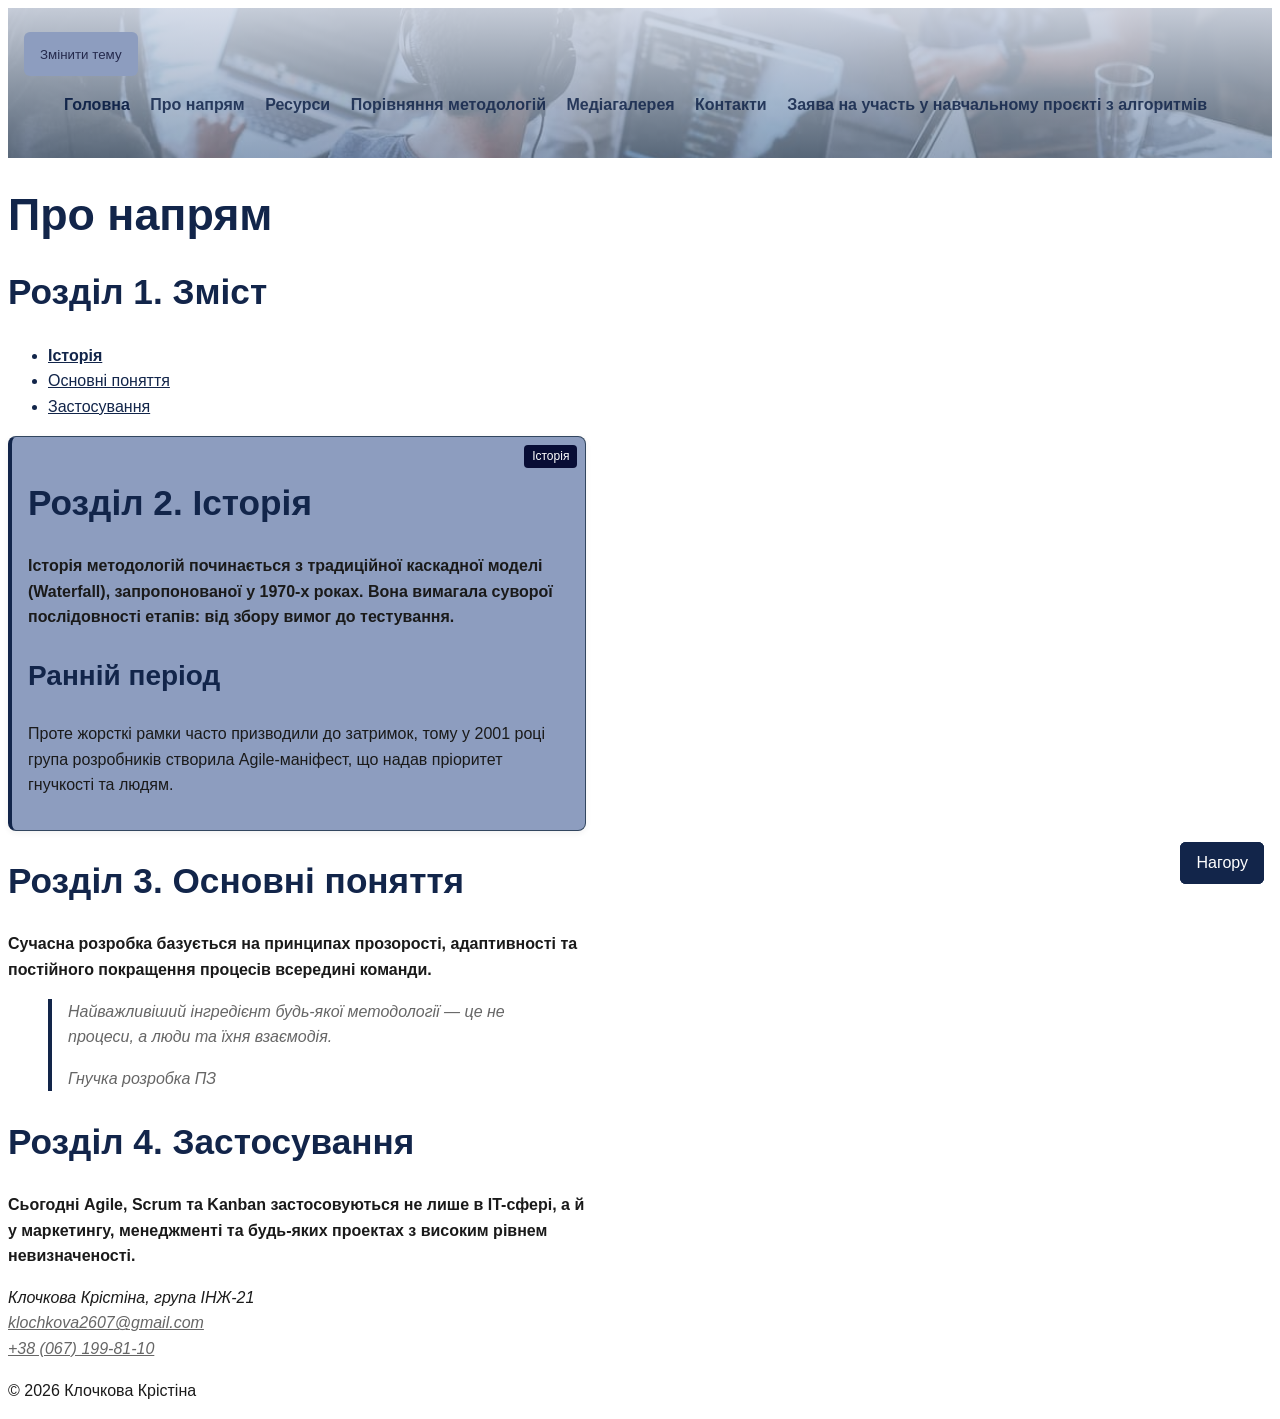
==== about.html @ 75178654 "Implement z-index CSS variables system" ====
<!DOCTYPE html>
<html lang="uk">
<head>
    <meta charset="UTF-8">
    <meta name="viewport" content="width=device-width, initial-scale=1.0">
    <meta name="description" content="Навчальний сайт про методології розробки програмного забезпечення
    ">
    <meta name="author" content="Клочкова Крістіна">
    <title>Про напрям - історія,основні поняття, застосування</title>

<link rel="icon" type="image/jpeg" href="img/favicon.ico.ico">

<meta property="og:title" content="Методологія розробки програмного забезпечення">
<meta property="og:description" content="Навчальний проєкт з дисципліни ВТВД.">
<meta property="og:type" content="website">
<meta property="og:image" content="https://your-website.com">
<meta property="og:url" content="https://your-website.com">

<link rel="stylesheet" href="css/style.css">

</head>
<body id="top"> 
    <header>   

    <button type="button" type="submit" class="btn class=theme-toggle" id="themeToggleBtn" onclick="toggleTheme()" aria-label="Переключити тему"> Змінити тему
    </button>

    <script>
    function toggleTheme() {
    const root = document.documentElement;
    const isDark = root.classList.toggle('dark-theme');
  
    localStorage.setItem('theme', isDark ? 'dark' : 'light');
}

    (function() {
    const savedTheme = localStorage.getItem('theme');
    if (savedTheme === 'dark') {
    document.documentElement.classList.add('dark-theme');
  }
})();
    </script>

     <nav class="menu">
            <ul>
                <li class="menu__item">
                    <a href="index.html" class="menu__link" aria-current="page">Головна</a>
                </li>
                <li class="menu__item">
                    <a href="about.html" class="menu__link">Про напрям</a>
                </li>
                <li class="menu__item">
                    <a href="pages/resources.html" class="menu__link">Ресурси</a>
                </li>
                <li class="menu__item">
                    <a href="../comparison.html" class="menu__link">Порівняння методологій</a>
                </li>
                <li class="menu__item">
                    <a href="gallery.html" class="menu__link">Медіагалерея</a>
                </li>
                <li class="menu__item">
                    <a href="contacts.html" class="menu__link">Контакти</a>
                </li>
                <li class="menu__item">
                    <a href="application.html" class="menu__link">Заява на участь у навчальному проєкті з алгоритмів</a>
                </li>
            </ul>
        </nav>
 </header>

 <main>
    <h1>Про напрям</h1>

    <h2>Зміст</h2>
    <ul>
        <li><a href="#history">Історія</a></li>
        <li><a href="#concepts">Основні поняття</a></li>
        <li><a href="#usage">Застосування</a></li>
    </ul>

    <section class="card"> 
    <span class="badge">Історія</span>
    <h2 id="history">Історія</h2> 
    <p>Історія методологій починається з традиційної каскадної моделі (Waterfall), запропонованої у 1970-х роках. Вона вимагала суворої послідовності етапів: від збору вимог до тестування.</p>
    

    <h3>Ранній період</h3> 
    <p>Проте жорсткі рамки часто призводили до затримок, тому у 2001 році група розробників створила Agile-маніфест, що надав пріоритет гнучкості та людям.</p>
    </section>
    
    <section>
    <p><a href="#top" class="back-to-top">Нагору</a></p>
    </section>

    <section>  
    <h2 id="concepts">Основні поняття</h2>
    <p>Сучасна розробка базується на принципах прозорості, адаптивності та постійного покращення процесів всередині команди.</p>

    <blockquote>
        <p>Найважливіший інгредієнт будь-якої методології — це не процеси, а люди та їхня взаємодія.</p>
        <footer><cite>Гнучка розробка ПЗ</cite></footer>
    </blockquote>
    
    <p><a href="#top" class="back-to-top">Нагору</a></p>
    </section>

    <section> 
    <h2 id="usage">Застосування</h2>
    <p>Сьогодні Agile, Scrum та Kanban застосовуються не лише в IT-сфері, а й у маркетингу, менеджменті та будь-яких проектах з високим рівнем невизначеності.</p>
    
    <p><a href="#top" class="back-to-top">Нагору</a></p>
    </section>

 </main>
    <footer>
        <address>
            Клочкова Крістіна, група ІНЖ-21<br>
            <a href="mailto:your.email@example.com">klochkova2607@gmail.com</a><br>
            <a href="tel:+380671234567">+38 (067) 199-81-10</a>
        </address>
        <p>&copy; 2026 Клочкова Крістіна</p>
    </footer>
</body>
</html>
---- css/style.css ----
*, *::before, *::after {
  box-sizing: border-box;
}

/* ===== Змінні ===== */
:root {
  --color-primary:       hsl(220, 61%, 18%);
  --color-primary-light: hsl(219, 47%, 36%);
  --color-primary-soft:  hsl(220, 28%, 65%);
  --color-text:          hsl(0, 0%, 10%);
  --color-text-muted:    hsl(0, 0%, 40%);
  --color-surface:       hsl(0, 0%, 100%);
  --color-accent:        hsl(233, 74%, 12%);
  --color-card-bg:       var(--color-primary-soft);

  --space-1: 0.25rem; /* 4px */
  --space-2: 0.5rem;  /* 8px */
  --space-3: 1rem;    /* 16px */
  --space-4: 1.5rem;  /* 24px */
  --space-5: 2rem;    /* 32px */
  --space-6: 3rem;    /* 48px */

  --z-base: 1;
  --z-dropdown: 100;
  --z-header: 200;
  --z-modal: 300;
}

/* ===== Базові стилі ===== */
body {
  font-family: "Segoe UI", Roboto, Arial, sans-serif;
  font-size: 1rem;
  line-height: 1.6;
  color: var(--color-text);
  background-color: var(--color-surface);
  counter-reset: section-counter;
}

main {
  max-width: 65ch;
}

/* ===== Типографіка ===== */
h1, h2, h3 {
  color: var(--color-primary);
  font-weight: 700;
}

h1 { font-size: 2.441rem; line-height: 1.2; }
h2 { font-size: 1.953rem; line-height: 1.2; }
h3 { font-size: 1.563rem; line-height: 1.25; }
h4 { font-size: 1.25rem;  line-height: 1.3; }
h5 { font-size: 1rem;     line-height: 1.4; font-weight: 700; }
h6 { font-size: 0.8rem;   line-height: 1.4; font-weight: 700; }

h2::before {
  counter-increment: section-counter;
  content: "Розділ " counter(section-counter) ". ";
  color: var(--color-primary);
  font-weight: bold;
}

:is(h1, h2, h3):hover {
  color: var(--color-primary-light);
}

/* ===== Навігація ===== */
.menu {
  list-style: none;
  padding: 0;
  margin: 0;
  display: block;
}

.menu__item {
  display: inline-block;
  margin-right: var(--space-3);
}

.menu__link {
  color: var(--color-primary);
  font-weight: 600;
  text-decoration: none;
}

.menu__link:not([aria-current="page"]) {
  opacity: 0.85;
}

.menu__link:hover {
  text-decoration: underline;
  color: var(--color-primary-light);
}

.menu__link:focus-visible,
.form__button:focus-visible {
  outline: 3px solid var(--color-primary);
  outline-offset: 2px;
}

/* ===== Картки ===== */
.card {
  position: relative; 
  background: var(--color-card-bg); 
  padding: var(--space-3);
  border: 1px solid #32465f;
  border-radius: 10px;
  box-shadow: 0 2px 6px rgb(0 0 0 / 6%);
  border-left: 4px solid var(--color-primary);
  margin-bottom: var(--space-3);
  transition: background-color 0.3s;
  transition: box-shadow 0.2s ease, transform 0.2s ease;
}

.card:hover {
  box-shadow: 0 6px 16px rgb(0 0 0 / 12%);
  transform: translateY(-2px);
}

.card--featured {
  border-left: 4px solid var(--color-primary);
}

.card:has(img) {
  border: 2px solid var(--color-primary);
}

/* ===== Текст: посилання, цитати, код, списки ===== */
main a {
  color: var(--color-primary);
  text-decoration: underline;
}

main a:hover {
  color: var(--color-primary-light);
}

a[href^="http"]::after {
  content: " ↗";
}

a[href$=".pdf"]::after {
  content: " (PDF)";
}

blockquote {
  border-left: 4px solid var(--color-primary);
  padding-left: var(--space-3);
  color: var(--color-text-muted);
  font-style: italic;
}

code {
  background-color: var(--color-primary-soft);
  padding: var(--space-1) var(--space-2);
  border-radius: var(--space-1);
  font-size: 0.9rem;
}

ul li:first-child {
  font-weight: 600;
}

ul li:last-child {
  color: var(--color-text);
}

li::marker {
  color: var(--color-primary);
}

h2 + p {
  font-weight: 600;
}

h2 ~ p {
  color: var(--color-text);
}

figcaption {
  text-transform: uppercase;
  letter-spacing: 0.05em;
  font-size: 0.85rem;
}

/* ===== Фони ===== */
header {
  position: sticky;
  top: 0;
  z-index: var(--z-header);
  background:
    linear-gradient(rgba(216, 223, 237, 0.9), rgba(132, 155, 189, 0.6)),
    url("/img/photo-1.jpg.jpg") center / cover no-repeat;
  color: #ffffff;
  padding: 24px 16px;
}

header a {
  color: #ffffff;
}

:where(header, footer) a {
  color: var(--color-text-muted);
}

/* ===== Таблиця ===== */
tbody tr:nth-child(even) {
  background-color: var(--color-primary-soft);
}

/* ===== Форми ===== */
.form__input,
.form__textarea,
.form__select,
.form__button {
  font-family: inherit;
  font-size: inherit;
}

.form__input[required] {
  border-left: 3px solid var(--color-primary);
}

.form__input[type="email"] {
  background-color: var(--color-primary-soft);
}

/* ===== Clamp ===== */
h1 { font-size: clamp(1.75rem, 1.2rem + 2.5vw, 2.8rem); }
h2 { font-size: clamp(1.5rem, 1.1rem + 1.8vw, 2.2rem); }
h3 { font-size: clamp(1.25rem, 1rem + 1.2vw, 1.75rem); }

/* ===== Зміна теми ===== */
@media (prefers-color-scheme: dark) {
  :root {
    --color-primary: hsl(219 85% 75%); 
    --color-text:    hsl(0 0% 95%);  
    --color-card-bg: hsl(212, 40%, 31%);
    --color-bg:      hsl(213, 71%, 8%);
  }
}

html.dark-theme {
  --color-primary: hsl(220, 23%, 95%);
  --color-text:    hsl(0 0% 95%);
  --color-card-bg: hsl(213, 44%, 14%);
  --color-bg:      hsl(213, 71%, 8%);
}

body {
  font-family: "Segoe UI", Roboto, Arial, sans-serif;
  font-size: 1rem;
  line-height: 1.6;
  color: var(--color-text);
  background-color: var(--color-bg);
  transition: background-color 0.3s, color 0.3s;
}

.card {
  background: var(--color-card-bg); 
  padding: var(--space-3);
  border-radius: var(--space-2);
  margin-bottom: var(--space-3);
  transition: background-color 0.3s;
}

.container {
  max-width: 1100px;
  margin-inline: auto;     
  padding-inline: var(--space-3);
}

.badge {
  position: absolute;
  top: var(--space-2);
  right: var(--space-2);
  background: var(--color-accent);
  color: #ffffff;
  font-size: 0.75rem;
  padding: 2px 8px;
  border-radius: 4px;
}

.btn {
  display: inline-block; 
  padding: var(--space-2) var(--space-3);
  background: var(--color-primary-soft);
  color: #252a4d;
  border: none;
  border-radius: 6px;
  text-decoration: none;
  transition: transform 0.15s ease;
}

.btn:active { 
  transform: translateY(1px); 
}

.btn:focus-visible { 
  outline: 3px solid var(--color-accent); 
  outline-offset: 2px; 
}

input, textarea, select, button {
  padding: var(--space-2);
  border: 1px solid #b8c2cc;
  border-radius: 6px;
  height: 44px; 
}

textarea { 
  height: auto; 
}

.back-to-top {
    position: fixed;
    right: var(--space-3);
    bottom: var(--space-3);
    z-index: var(--z-modal);
    background: var(--color-primary);
    color: #ffffff;
    padding: var(--space-2) var(--space-3);
    border-radius: 6px;
    text-decoration: none;
}

@media (prefers-reduced-motion: reduce) {
    *, *::before, *::after {
        animation-duration: 0.01ms !important;
        transition-duration: 0.01ms !important;
    }
}
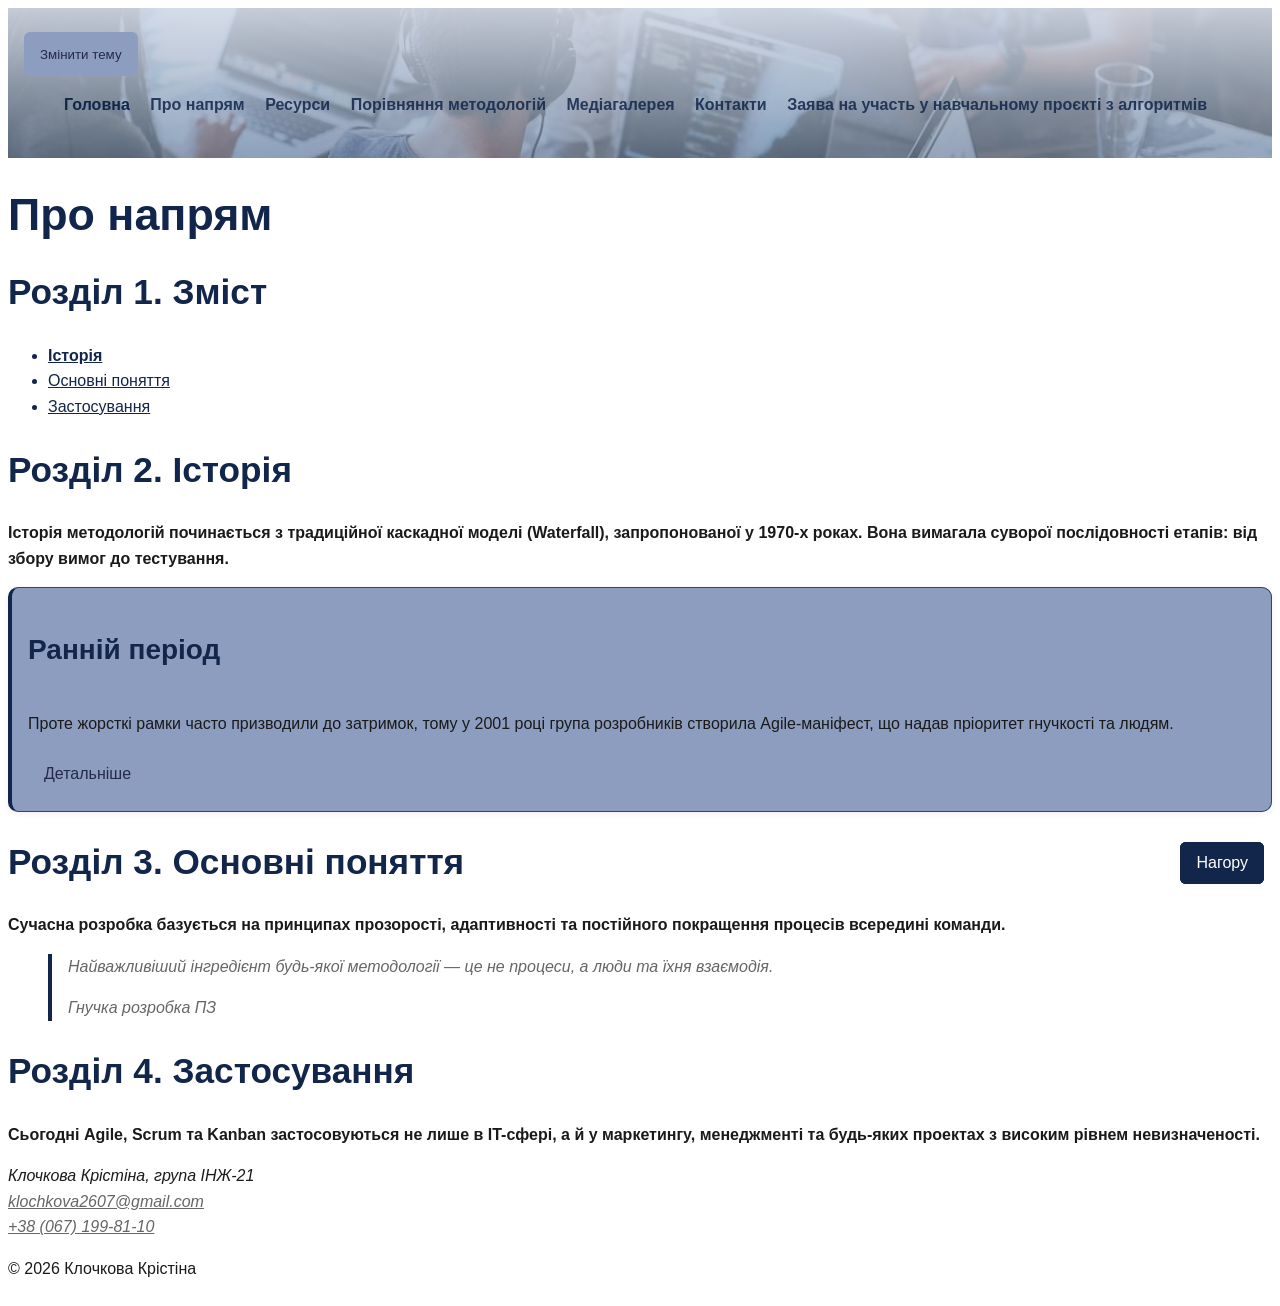
==== commit f78af57c: "Финал: адаптивная галерея и исправление карточек" ====
--- a/about.html
+++ b/about.html
@@ -78,16 +78,19 @@
         <li><a href="#usage">Застосування</a></li>
     </ul>
 
-    <section class="card"> 
+    <section class="card-section"> 
     <span class="badge">Історія</span>
     <h2 id="history">Історія</h2> 
     <p>Історія методологій починається з традиційної каскадної моделі (Waterfall), запропонованої у 1970-х роках. Вона вимагала суворої послідовності етапів: від збору вимог до тестування.</p>
     
+    <article class="card">
+        <h3>Ранній період</h3> 
+        <p>Проте жорсткі рамки часто призводили до затримок, тому у 2001 році група розробників створила Agile-маніфест, що надав пріоритет гнучкості та людям.</p>
+        <a href="pages/resources.html" class="btn">Детальніше</a>
+    </article>
+</section>
 
-    <h3>Ранній період</h3> 
-    <p>Проте жорсткі рамки часто призводили до затримок, тому у 2001 році група розробників створила Agile-маніфест, що надав пріоритет гнучкості та людям.</p>
-    </section>
-    
+
     <section>
     <p><a href="#top" class="back-to-top">Нагору</a></p>
     </section>
--- a/css/style.css
+++ b/css/style.css
@@ -1,5 +1,13 @@
 *, *::before, *::after {
   box-sizing: border-box;
+}
+
+/* ===== Вебшрифти ===== */
+@font-face {
+    font-family: "Inter";
+    src: url("../fonts/inter-cyrillic-200-normal.woff2") format("woff2");   
+    font-weight: 400;              
+    font-display: swap;            
 }
 
 /* ===== Змінні ===== */
@@ -28,16 +36,21 @@
 
 /* ===== Базові стилі ===== */
 body {
-  font-family: "Segoe UI", Roboto, Arial, sans-serif;
+  font-family: "Inter", Roboto, Arial, sans-serif; 
   font-size: 1rem;
   line-height: 1.6;
   color: var(--color-text);
   background-color: var(--color-surface);
   counter-reset: section-counter;
+  display: flex;
+  flex-direction: column;
+  min-height: 100vh; 
 }
 
 main {
-  max-width: 65ch;
+  width: 100%;      
+  max-width: 100%;  
+  flex: 1;
 }
 
 /* ===== Типографіка ===== */
@@ -70,7 +83,12 @@
   padding: 0;
   margin: 0;
   display: block;
-}
+  display: flex;
+  gap: var(--space-md);
+  list-style: none; margin: 0; padding: 0;
+}
+.menu__contacts { margin-left: auto; } 
+
 
 .menu__item {
   display: inline-block;
@@ -100,21 +118,29 @@
 
 /* ===== Картки ===== */
 .card {
-  position: relative; 
-  background: var(--color-card-bg); 
-  padding: var(--space-3);
-  border: 1px solid #32465f;
-  border-radius: 10px;
-  box-shadow: 0 2px 6px rgb(0 0 0 / 6%);
-  border-left: 4px solid var(--color-primary);
-  margin-bottom: var(--space-3);
-  transition: background-color 0.3s;
-  transition: box-shadow 0.2s ease, transform 0.2s ease;
+    position: relative; 
+    background: var(--color-card-bg); 
+    padding: var(--space-3);
+    border: 1px solid #32465f;
+    border-radius: 10px;
+    box-shadow: 0 2px 6px rgb(0 0 0 / 6%);
+    border-left: 4px solid var(--color-primary);
+    transition: box-shadow 0.2s ease, transform 0.2s ease, background-color 0.3s;
+    flex: 1 1 280px;      
+    display: flex;
+    flex-direction: column;
 }
 
 .card:hover {
   box-shadow: 0 6px 16px rgb(0 0 0 / 12%);
   transform: translateY(-2px);
+}
+
+.card-grid {
+    display: flex;
+    flex-wrap: wrap;           
+    gap: var(--space-4); 
+    width: 100%;
 }
 
 .card--featured {
@@ -193,6 +219,11 @@
     url("/img/photo-1.jpg.jpg") center / cover no-repeat;
   color: #ffffff;
   padding: 24px 16px;
+  display: flex;
+    justify-content: space-between;   
+    align-items: center;              
+    flex-wrap: wrap;                  
+    gap: var(--space-sm);
 }
 
 header a {
@@ -248,7 +279,7 @@
 }
 
 body {
-  font-family: "Segoe UI", Roboto, Arial, sans-serif;
+  font-family: "Inter", Roboto, Arial, sans-serif;
   font-size: 1rem;
   line-height: 1.6;
   color: var(--color-text);
@@ -256,12 +287,15 @@
   transition: background-color 0.3s, color 0.3s;
 }
 
-.card {
-  background: var(--color-card-bg); 
-  padding: var(--space-3);
-  border-radius: var(--space-2);
-  margin-bottom: var(--space-3);
-  transition: background-color 0.3s;
+.card img {
+    width: 100%;           /* Картинка чітко тримається меж картки */
+    height: 200px;         /* Фіксована висота для однакового рівня карток */
+    object-fit: cover;     /* Красиве кадрування без деформації */
+    display: block;
+}
+
+.card .btn {
+  margin-top: auto;          
 }
 
 .container {
@@ -331,3 +365,37 @@
     }
 }
 
+.sr-only {
+  position: absolute;
+  width: 1px; height: 1px;
+  padding: 0; margin: -1px;
+  overflow: hidden; clip: rect(0, 0, 0, 0);
+  white-space: nowrap; border: 0;
+}
+
+.table-container {
+    max-height: 180px; 
+    overflow-y: auto;
+    border: 1px solid #ccc;
+    margin: var(--space-3) 0;
+    border-radius: 6px;
+}
+
+.table-scroll {
+  max-height: 300px;
+  overflow-y: auto;
+}
+
+thead th {
+  position: sticky;
+  top: 0;
+  background: #fff;
+}
+
+.media {
+    display: flex;
+    gap: var(--space-sm);
+    align-items: flex-start;    
+}
+.media__icon { flex-shrink: 0; }  
+.media__body { margin: 0; }
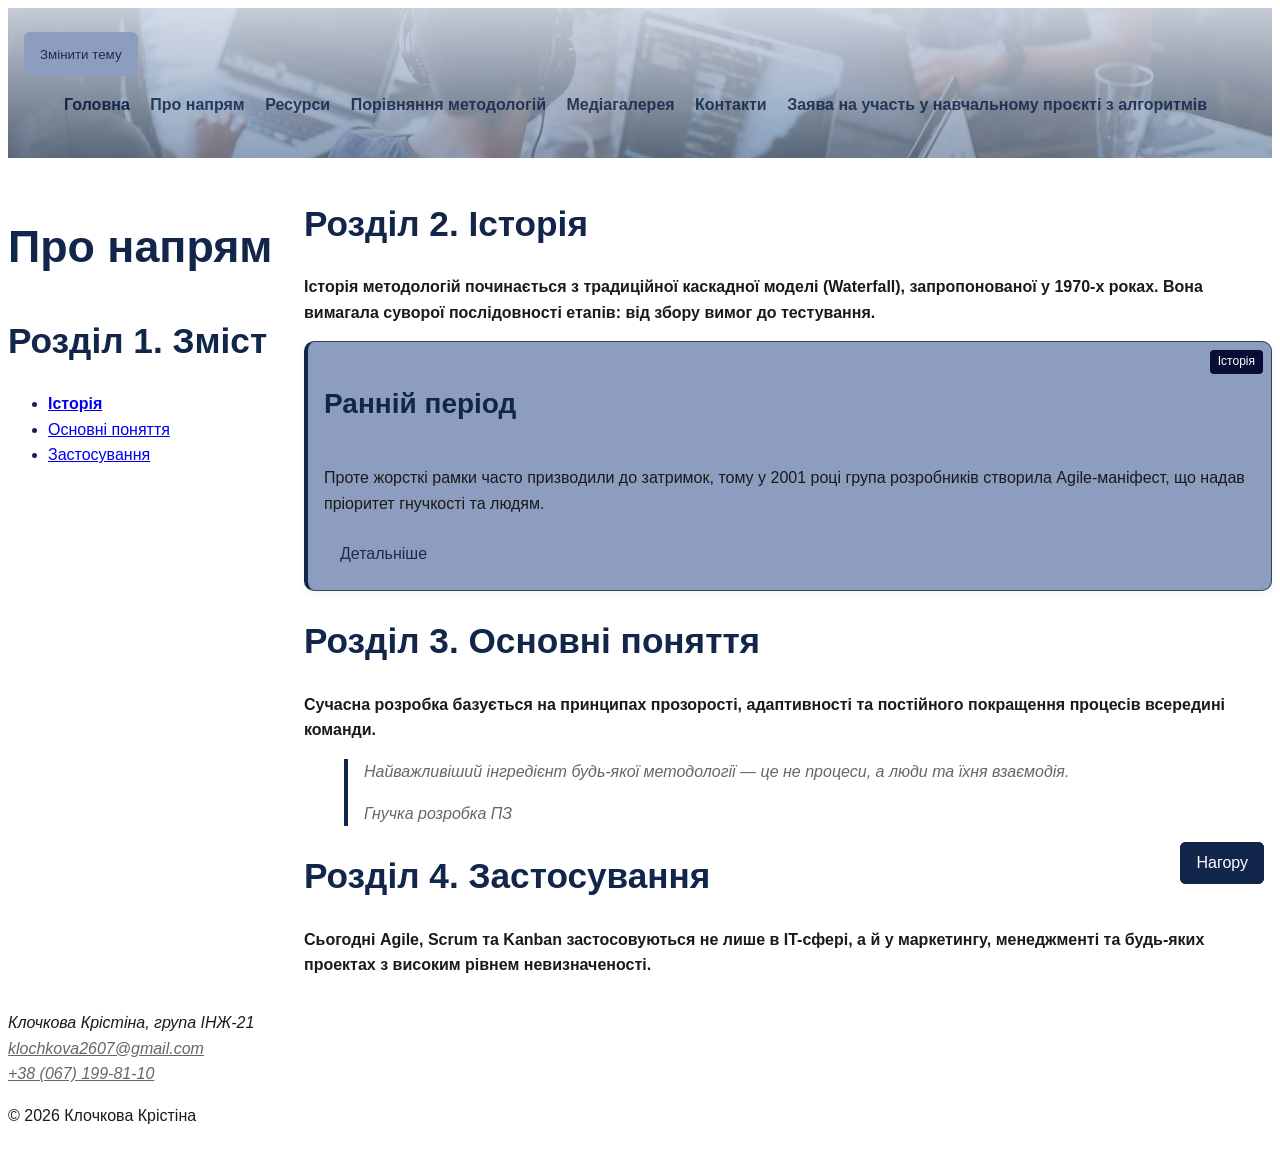
==== commit 4395443d: "Публікація підсумкового сайту теми 1" ====
--- a/about.html
+++ b/about.html
@@ -3,45 +3,43 @@
 <head>
     <meta charset="UTF-8">
     <meta name="viewport" content="width=device-width, initial-scale=1.0">
-    <meta name="description" content="Навчальний сайт про методології розробки програмного забезпечення
-    ">
+    <meta name="description" content="Навчальний сайт про методології розробки програмного забезпечення">
     <meta name="author" content="Клочкова Крістіна">
-    <title>Про напрям - історія,основні поняття, застосування</title>
+    <title>Про напрям - історія, основні поняття, застосування</title>
 
-<link rel="icon" type="image/jpeg" href="img/favicon.ico.ico">
+    <link rel="icon" type="image/jpeg" href="img/favicon.ico.ico">
 
-<meta property="og:title" content="Методологія розробки програмного забезпечення">
-<meta property="og:description" content="Навчальний проєкт з дисципліни ВТВД.">
-<meta property="og:type" content="website">
-<meta property="og:image" content="https://your-website.com">
-<meta property="og:url" content="https://your-website.com">
+    <meta property="og:title" content="Методологія розробки програмного забезпечення">
+    <meta property="og:description" content="Навчальний проєкт з дисципліни ВТВД.">
+    <meta property="og:type" content="website">
+    <meta property="og:image" content="https://your-website.com">
+    <meta property="og:url" content="https://your-website.com">
 
-<link rel="stylesheet" href="css/style.css">
+    <link rel="stylesheet" href="css/style.css">
+</head>
+<body id="top" class="page"> 
 
-</head>
-<body id="top"> 
-    <header>   
+    <header class="page__header">
+        <button type="button" class="btn theme-toggle" id="themeToggleBtn" onclick="toggleTheme()" aria-label="Переключити тему">
+            Змінити тему
+        </button>
 
-    <button type="button" type="submit" class="btn class=theme-toggle" id="themeToggleBtn" onclick="toggleTheme()" aria-label="Переключити тему"> Змінити тему
-    </button>
+        <script>
+            function toggleTheme() {
+                const root = document.documentElement;
+                const isDark = root.classList.toggle('dark-theme');
+                localStorage.setItem('theme', isDark ? 'dark' : 'light');
+            }
 
-    <script>
-    function toggleTheme() {
-    const root = document.documentElement;
-    const isDark = root.classList.toggle('dark-theme');
-  
-    localStorage.setItem('theme', isDark ? 'dark' : 'light');
-}
+            (function() {
+                const savedTheme = localStorage.getItem('theme');
+                if (savedTheme === 'dark') {
+                    document.documentElement.classList.add('dark-theme');
+                }
+            })();
+        </script>
 
-    (function() {
-    const savedTheme = localStorage.getItem('theme');
-    if (savedTheme === 'dark') {
-    document.documentElement.classList.add('dark-theme');
-  }
-})();
-    </script>
-
-     <nav class="menu">
+        <nav class="menu">
             <ul>
                 <li class="menu__item">
                     <a href="index.html" class="menu__link" aria-current="page">Головна</a>
@@ -66,56 +64,56 @@
                 </li>
             </ul>
         </nav>
- </header>
+    </header>
 
- <main>
-    <h1>Про напрям</h1>
+    <aside class="page__sidebar">
+        <h1>Про напрям</h1>
+        <h2>Зміст</h2>
+        <ul>
+            <li><a href="#history">Історія</a></li>
+            <li><a href="#concepts">Основні поняття</a></li>
+            <li><a href="#usage">Застосування</a></li>
+        </ul>
+    </aside>
 
-    <h2>Зміст</h2>
-    <ul>
-        <li><a href="#history">Історія</a></li>
-        <li><a href="#concepts">Основні поняття</a></li>
-        <li><a href="#usage">Застосування</a></li>
-    </ul>
+    <main class="page__main">
+        <section class="card-section"> 
+            <h2 id="history">Історія</h2> 
+            <p>Історія методологій починається з традиційної каскадної моделі (Waterfall), запропонованої у 1970-х роках. Вона вимагала суворої послідовності етапів: від збору вимог до тестування.</p>
+            
+            <article class="card">
+                <span class="badge">Історія</span>
+                <h3>Ранній період</h3> 
+                <p>Проте жорсткі рамки часто призводили до затримок, тому у 2001 році група розробників створила Agile-маніфест, що надав пріоритет гнучкості та людям.</p>
+                <a href="pages/resources.html" class="btn">Детальніше</a>
+            </article>
+        </section>
 
-    <section class="card-section"> 
-    <span class="badge">Історія</span>
-    <h2 id="history">Історія</h2> 
-    <p>Історія методологій починається з традиційної каскадної моделі (Waterfall), запропонованої у 1970-х роках. Вона вимагала суворої послідовності етапів: від збору вимог до тестування.</p>
-    
-    <article class="card">
-        <h3>Ранній період</h3> 
-        <p>Проте жорсткі рамки часто призводили до затримок, тому у 2001 році група розробників створила Agile-маніфест, що надав пріоритет гнучкості та людям.</p>
-        <a href="pages/resources.html" class="btn">Детальніше</a>
-    </article>
-</section>
+        <section>
+            <p><a href="#top" class="back-to-top">Нагору</a></p>
+        </section>
 
+        <section>  
+            <h2 id="concepts">Основні поняття</h2>
+            <p>Сучасна розробка базується на принципах прозорості, адаптивності та постійного покращення процесів всередині команди.</p>
 
-    <section>
-    <p><a href="#top" class="back-to-top">Нагору</a></p>
-    </section>
+            <blockquote>
+                <p>Найважливіший інгредієнт будь-якої методології — це не процеси, а люди та їхня взаємодія.</p>
+                <footer><cite>Гнучка розробка ПЗ</cite></footer>
+            </blockquote>
+            
+            <p><a href="#top" class="back-to-top">Нагору</a></p>
+        </section>
 
-    <section>  
-    <h2 id="concepts">Основні поняття</h2>
-    <p>Сучасна розробка базується на принципах прозорості, адаптивності та постійного покращення процесів всередині команди.</p>
+        <section> 
+            <h2 id="usage">Застосування</h2>
+            <p>Сьогодні Agile, Scrum та Kanban застосовуються не лише в IT-сфері, а й у маркетингу, менеджменті та будь-яких проектах з високим рівнем невизначеності.</p>
+            
+            <p><a href="#top" class="back-to-top">Нагору</a></p>
+        </section>
+    </main>
 
-    <blockquote>
-        <p>Найважливіший інгредієнт будь-якої методології — це не процеси, а люди та їхня взаємодія.</p>
-        <footer><cite>Гнучка розробка ПЗ</cite></footer>
-    </blockquote>
-    
-    <p><a href="#top" class="back-to-top">Нагору</a></p>
-    </section>
-
-    <section> 
-    <h2 id="usage">Застосування</h2>
-    <p>Сьогодні Agile, Scrum та Kanban застосовуються не лише в IT-сфері, а й у маркетингу, менеджменті та будь-яких проектах з високим рівнем невизначеності.</p>
-    
-    <p><a href="#top" class="back-to-top">Нагору</a></p>
-    </section>
-
- </main>
-    <footer>
+    <footer class="page__footer">
         <address>
             Клочкова Крістіна, група ІНЖ-21<br>
             <a href="mailto:your.email@example.com">klochkova2607@gmail.com</a><br>
@@ -123,5 +121,6 @@
         </address>
         <p>&copy; 2026 Клочкова Крістіна</p>
     </footer>
+
 </body>
 </html>
--- a/css/style.css
+++ b/css/style.css
@@ -59,7 +59,7 @@
   font-weight: 700;
 }
 
-h1 { font-size: 2.441rem; line-height: 1.2; }
+h1 { font-size: clamp(1.75rem, 1.2rem + 2.5vw, 3rem); }
 h2 { font-size: 1.953rem; line-height: 1.2; }
 h3 { font-size: 1.563rem; line-height: 1.25; }
 h4 { font-size: 1.25rem;  line-height: 1.3; }
@@ -137,10 +137,11 @@
 }
 
 .card-grid {
-    display: flex;
-    flex-wrap: wrap;           
-    gap: var(--space-4); 
-    width: 100%;
+    /* display: flex;
+    flex-wrap: wrap; */ 
+    display: grid;  
+    grid-template-columns: repeat(auto-fit, minmax(280px, 1fr));
+    gap: var(--space-3);
 }
 
 .card--featured {
@@ -288,9 +289,9 @@
 }
 
 .card img {
-    width: 100%;           /* Картинка чітко тримається меж картки */
-    height: 200px;         /* Фіксована висота для однакового рівня карток */
-    object-fit: cover;     /* Красиве кадрування без деформації */
+    width: 100%;           
+    height: 200px;        
+    object-fit: cover;   
     display: block;
 }
 
@@ -299,11 +300,11 @@
 }
 
 .container {
-  max-width: 1100px;
-  margin-inline: auto;     
-  padding-inline: var(--space-3);
-}
-
+    width: 100%;
+    max-width: 1200px;
+    margin-inline: auto;
+    padding-inline: var(--space-3);
+}
 .badge {
   position: absolute;
   top: var(--space-2);
@@ -398,4 +399,51 @@
     align-items: flex-start;    
 }
 .media__icon { flex-shrink: 0; }  
-.media__body { margin: 0; }+.media__body { margin: 0; }
+
+.page {
+    display: grid;
+    grid-template-columns: 1fr;
+    grid-template-areas:
+        "header"
+        "main"
+        "sidebar"
+        "footer";
+    gap: var(--space-3);
+    min-height: 100vh;
+}
+
+@media (min-width: 768px) {
+    .page {
+        grid-template-columns: 240px 1fr;
+        grid-template-areas:
+            "header  header"
+            "sidebar main"
+            "footer  footer";
+    }
+}
+
+@media (min-width: 1200px) {
+    .page {
+        grid-template-columns: 280px 1fr;
+    }
+}
+ 
+.page__header  { grid-area: header;  }
+.page__sidebar { grid-area: sidebar; }
+.page__main    { grid-area: main;    }
+.page__footer  { grid-area: footer;  }
+
+.stats {
+    display: grid;
+    grid-template-columns: repeat(auto-fit, minmax(160px, 1fr));
+    gap: var(--space-3);
+    place-items: center;         
+    text-align: center;
+}
+.stats__item {
+    background: var(--color-primary-soft);
+    padding: var(--space-3);
+    border-radius: 8px;
+    font-weight: 700;
+}
